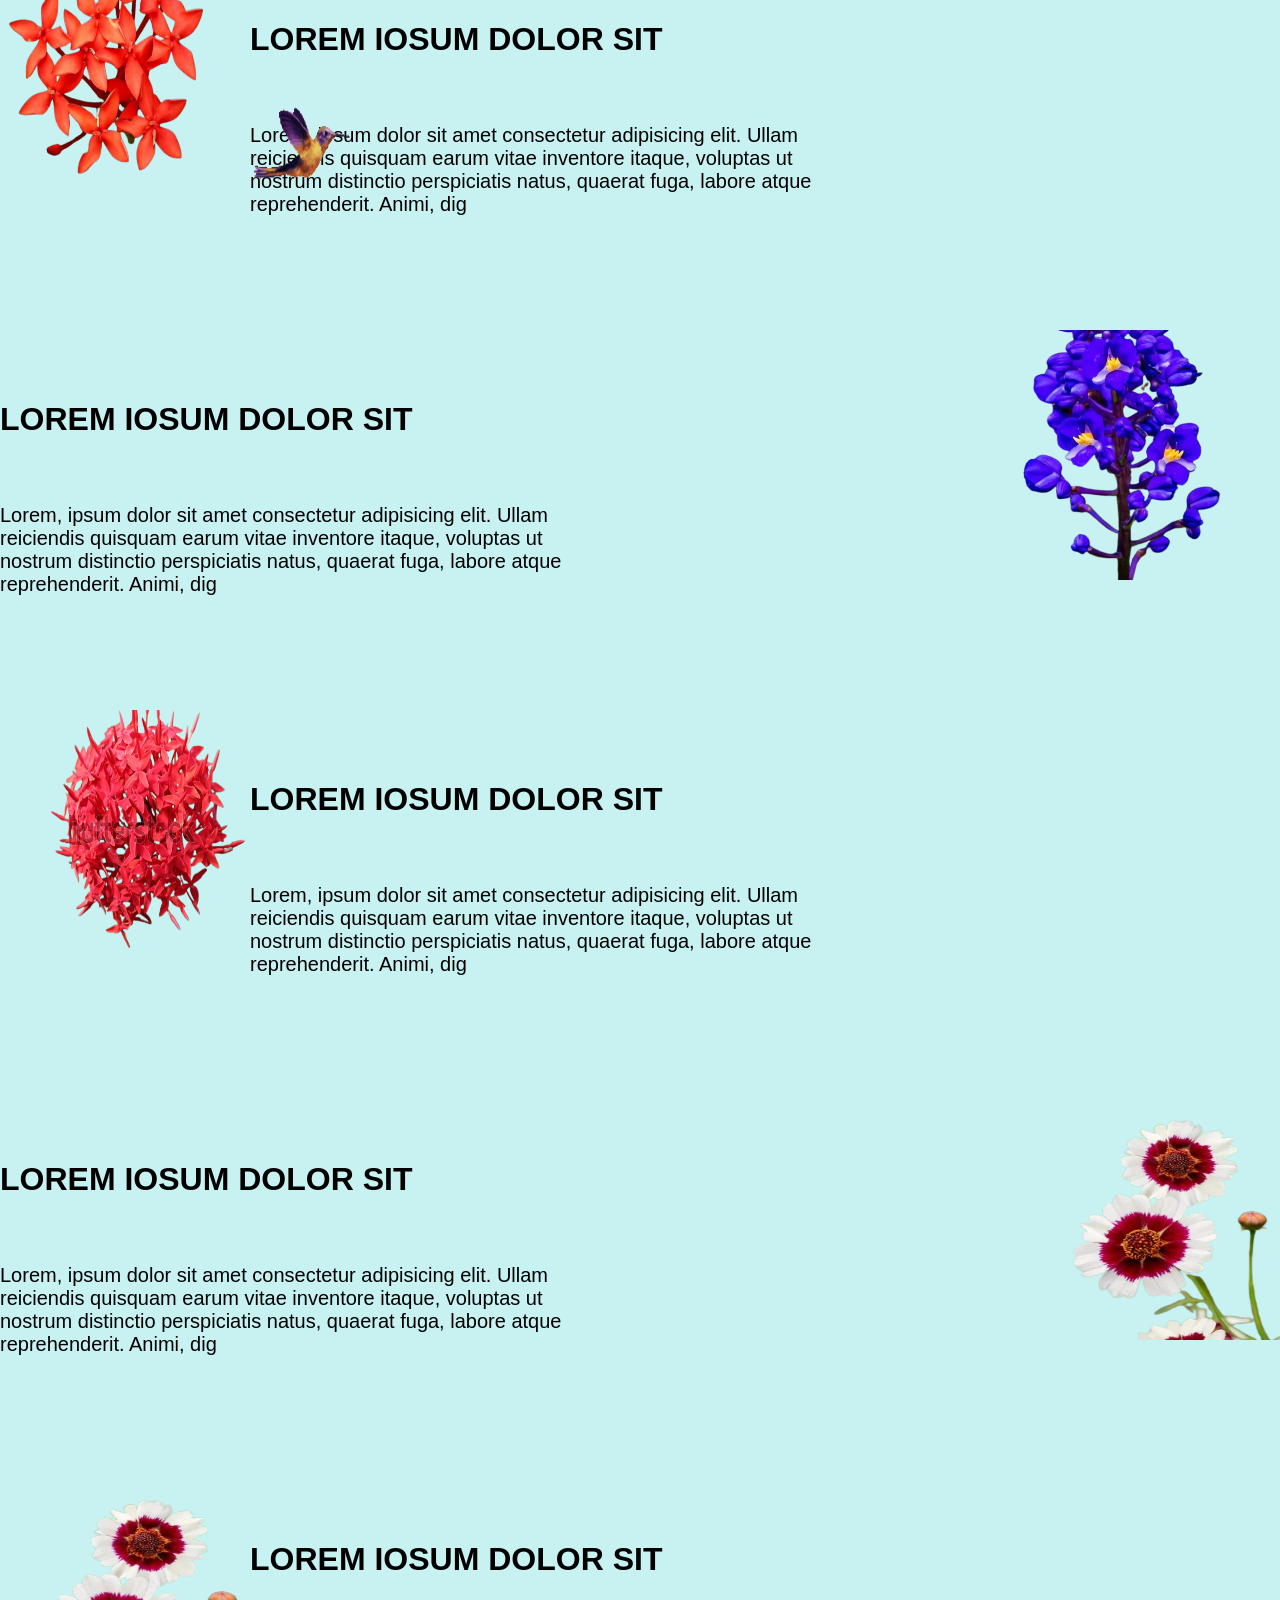
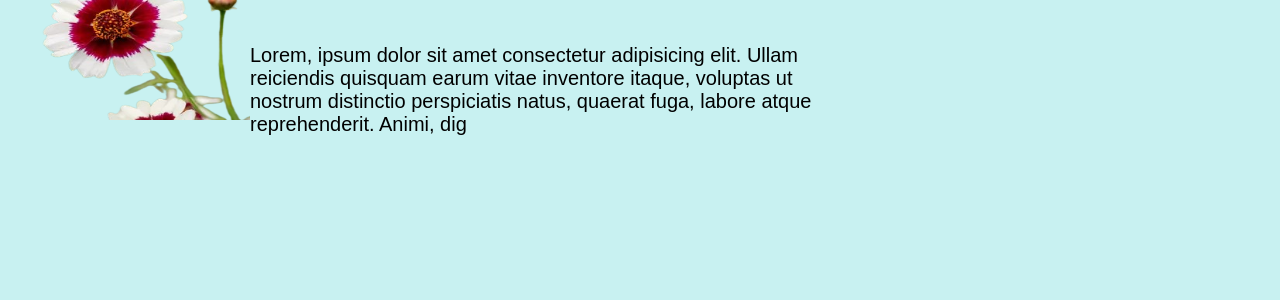
==== index.html @ 8b8d8444 "Rename gif.html to index.html i don't look the previes name. now i change the index.html" ====
<!DOCTYPE html>
<html lang="en">
<head>
    <meta charset="UTF-8">
    <meta name="viewport" content="width=device-width, initial-scale=1.0">
    <title>Document</title>
    <link rel="stylesheet" href="gif.css">
</head>
<body style="background-color: rgb(200, 241, 241);color: blue;position: relative;">



    <img src="./hummingbird-12098_256.gif" id="bird" class="bird">
    <div style="display: flex;"  id="bird1">
        <h1 style="font-size: 200px;margin-top: -50px;"><img src="./1.png" style="height: 250px;width: 250px;"></h1>
        <div style="display: grid;color: black;"><h1>LOREM IOSUM DOLOR SIT</h1><P style="margin-top: -100px;">Lorem, ipsum dolor sit amet consectetur adipisicing elit. Ullam reiciendis quisquam earum vitae inventore itaque, voluptas ut nostrum distinctio perspiciatis natus, quaerat fuga, labore atque reprehenderit. Animi, dig</P></div>
    </div>
        <div style="display: flex;"  id="bird2">
        <div style="display: grid;color: black;"><h1>LOREM IOSUM DOLOR SIT</h1><P style="margin-top: -100px;">Lorem, ipsum dolor sit amet consectetur adipisicing elit. Ullam reiciendis quisquam earum vitae inventore itaque, voluptas ut nostrum distinctio perspiciatis natus, quaerat fuga, labore atque reprehenderit. Animi, dig</P></div>
        <h1 style="font-size: 200px;margin-top: -50px;margin-right: 50px;"><img src="./2...png" style="height: 250px;width: 250px;"></h1>
    </div>
        <div style="display: flex;"  id="bird3">
        <h1 style="font-size: 200px;margin-top: -50px;"><img src="./3.....png" style="height: 250px;width: 250px;"></h1>
        <div style="display: grid;color: black;"><h1>LOREM IOSUM DOLOR SIT</h1><P style="margin-top: -100px;">Lorem, ipsum dolor sit amet consectetur adipisicing elit. Ullam reiciendis quisquam earum vitae inventore itaque, voluptas ut nostrum distinctio perspiciatis natus, quaerat fuga, labore atque reprehenderit. Animi, dig</P></div>
    </div>
        <div style="display: flex;"  id="bird4">
        <div style="display: grid;color: black;"><h1>LOREM IOSUM DOLOR SIT</h1><P style="margin-top: -100px;">Lorem, ipsum dolor sit amet consectetur adipisicing elit. Ullam reiciendis quisquam earum vitae inventore itaque, voluptas ut nostrum distinctio perspiciatis natus, quaerat fuga, labore atque reprehenderit. Animi, dig</P></div>
        <h1 style="font-size: 200px;margin-top: -50px;"><img src="./5.....png" style="height: 250px;width: 250px;"></h1>
    </div>
        <div style="display: flex;"  id="bird5">
        <h1 style="font-size: 200px;margin-top: -50px;"><img src="./5.....png" style="height: 250px;width: 250px;"></h1>
        <div style="display: grid;color: black;"><h1>LOREM IOSUM DOLOR SIT</h1><P style="margin-top: -100px;">Lorem, ipsum dolor sit amet consectetur adipisicing elit. Ullam reiciendis quisquam earum vitae inventore itaque, voluptas ut nostrum distinctio perspiciatis natus, quaerat fuga, labore atque reprehenderit. Animi, dig</P></div>
    </div>









    <script>
    const bird = document.getElementById("bird");
    const sections = document.querySelectorAll("[id^='bird']");

    window.addEventListener("scroll", () => {
        let scrollY = window.scrollY;

        sections.forEach((section, index) => {
            const rect = section.getBoundingClientRect();
            const windowHeight = window.innerHeight;

            // Check if the section is currently visible
            if (rect.top <= windowHeight / 2 && rect.bottom >= windowHeight / 2) {
                let progress = (windowHeight / 2 - rect.top) / rect.height;
                let birdX = Math.min(Math.max(progress * 100, 0), 100);

                // Odd sections → Left to Right
                // Even sections → Right to Left (Bird Flips)
                if (index % 2 === 0) {
                    bird.style.transform = `translateX(${birdX}vw) scaleX(1)`; // Normal position
                } else {
                    bird.style.transform = `translateX(${100 - birdX}vw) scaleX(-1)`; // Flipped
                }
            }
        });
    });



    </script>
</body>
</html>
---- gif.css ----
body {
    background-color: rgb(200, 241, 241);
    color: blue;
    margin: 0;
    padding: 0;
    font-family: Arial, sans-serif;
}

.bird {
    position: fixed;
    top: 50px;
    height: 200px;
    width: 200px;
    left: 0;
    width: 150px;
    transition: transform 1.3s linear;
    animation: bird;

    /* Smooth movement */
}



.content {
    margin-top: 100px;
}

.section {
    display: flex;
    align-items: center;
    justify-content: center;
    flex-direction: column;
    height: 100vh;
    text-align: center;
    color: black;
}


p {
    font-size: 20px;
    width: 60%;
}
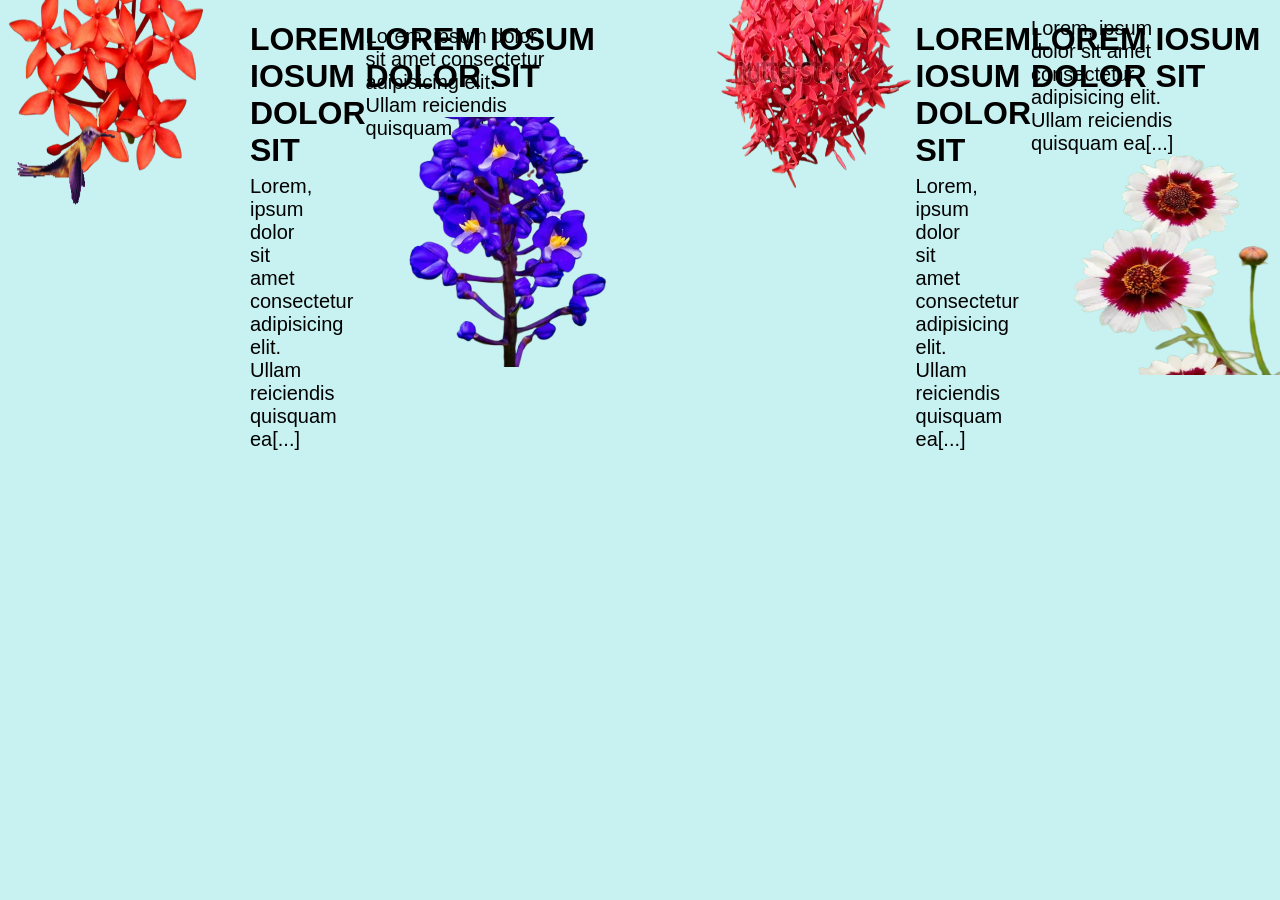
==== commit 02b50cd1: "Optimize scroll performance - add passive event listener for smooth scrolling" ====
--- a/index.html
+++ b/index.html
@@ -1,4 +1,4 @@
- <!DOCTYPE html>
+<!DOCTYPE html>
 <html lang="en">
 <head>
     <meta charset="UTF-8">
@@ -13,29 +13,24 @@
     <img src="./hummingbird-12098_256.gif" id="bird" class="bird">
     <div style="display: flex;"  id="bird1">
         <h1 style="font-size: 200px;margin-top: -50px;"><img src="./1.png" style="height: 250px;width: 250px;"></h1>
-        <div style="display: grid;color: black;"><h1>LOREM IOSUM DOLOR SIT</h1><P style="margin-top: -100px;">Lorem, ipsum dolor sit amet consectetur adipisicing elit. Ullam reiciendis quisquam earum vitae inventore itaque, voluptas ut nostrum distinctio perspiciatis natus, quaerat fuga, labore atque reprehenderit. Animi, dig</P></div>
+        <div style="display: grid;color: black;"><h1>LOREM IOSUM DOLOR SIT</h1><P style="margin-top: -100px;">Lorem, ipsum dolor sit amet consectetur adipisicing elit. Ullam reiciendis quisquam ea[...]
     </div>
         <div style="display: flex;"  id="bird2">
-        <div style="display: grid;color: black;"><h1>LOREM IOSUM DOLOR SIT</h1><P style="margin-top: -100px;">Lorem, ipsum dolor sit amet consectetur adipisicing elit. Ullam reiciendis quisquam earum vitae inventore itaque, voluptas ut nostrum distinctio perspiciatis natus, quaerat fuga, labore atque reprehenderit. Animi, dig</P></div>
+        <div style="display: grid;color: black;"><h1>LOREM IOSUM DOLOR SIT</h1><P style="margin-top: -100px;">Lorem, ipsum dolor sit amet consectetur adipisicing elit. Ullam reiciendis quisquam ea[...]
         <h1 style="font-size: 200px;margin-top: -50px;margin-right: 50px;"><img src="./2...png" style="height: 250px;width: 250px;"></h1>
     </div>
         <div style="display: flex;"  id="bird3">
         <h1 style="font-size: 200px;margin-top: -50px;"><img src="./3.....png" style="height: 250px;width: 250px;"></h1>
-        <div style="display: grid;color: black;"><h1>LOREM IOSUM DOLOR SIT</h1><P style="margin-top: -100px;">Lorem, ipsum dolor sit amet consectetur adipisicing elit. Ullam reiciendis quisquam earum vitae inventore itaque, voluptas ut nostrum distinctio perspiciatis natus, quaerat fuga, labore atque reprehenderit. Animi, dig</P></div>
+        <div style="display: grid;color: black;"><h1>LOREM IOSUM DOLOR SIT</h1><P style="margin-top: -100px;">Lorem, ipsum dolor sit amet consectetur adipisicing elit. Ullam reiciendis quisquam ea[...]
     </div>
         <div style="display: flex;"  id="bird4">
-        <div style="display: grid;color: black;"><h1>LOREM IOSUM DOLOR SIT</h1><P style="margin-top: -100px;">Lorem, ipsum dolor sit amet consectetur adipisicing elit. Ullam reiciendis quisquam earum vitae inventore itaque, voluptas ut nostrum distinctio perspiciatis natus, quaerat fuga, labore atque reprehenderit. Animi, dig</P></div>
+        <div style="display: grid;color: black;"><h1>LOREM IOSUM DOLOR SIT</h1><P style="margin-top: -100px;">Lorem, ipsum dolor sit amet consectetur adipisicing elit. Ullam reiciendis quisquam ea[...]
         <h1 style="font-size: 200px;margin-top: -50px;"><img src="./5.....png" style="height: 250px;width: 250px;"></h1>
     </div>
         <div style="display: flex;"  id="bird5">
         <h1 style="font-size: 200px;margin-top: -50px;"><img src="./5.....png" style="height: 250px;width: 250px;"></h1>
-        <div style="display: grid;color: black;"><h1>LOREM IOSUM DOLOR SIT</h1><P style="margin-top: -100px;">Lorem, ipsum dolor sit amet consectetur adipisicing elit. Ullam reiciendis quisquam earum vitae inventore itaque, voluptas ut nostrum distinctio perspiciatis natus, quaerat fuga, labore atque reprehenderit. Animi, dig</P></div>
+        <div style="display: grid;color: black;"><h1>LOREM IOSUM DOLOR SIT</h1><P style="margin-top: -100px;">Lorem, ipsum dolor sit amet consectetur adipisicing elit. Ullam reiciendis quisquam ea[...]
     </div>
-
-
-
-
-
 
 
 
@@ -43,6 +38,8 @@
     <script>
     const bird = document.getElementById("bird");
     const sections = document.querySelectorAll("[id^='bird']");
+    let lastBirdX = 0;
+    let lastBirdFlip = false;
 
     window.addEventListener("scroll", () => {
         let scrollY = window.scrollY;
@@ -65,20 +62,10 @@
                 }
             }
         });
-    });
+    }, { passive: true });
 
 
 
     </script>
 </body>
 </html>
-
-
-
-
-
-
-
-
-
-
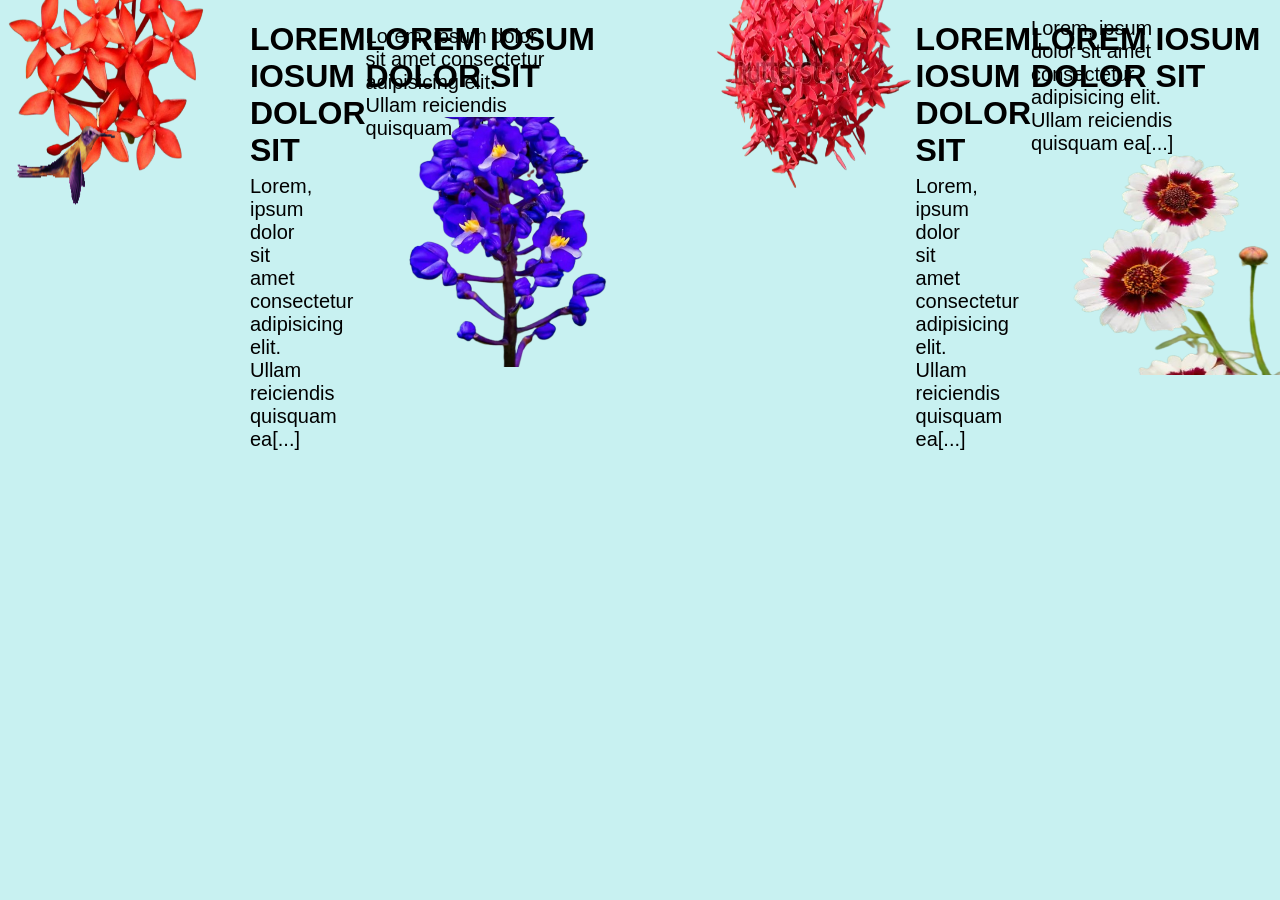
==== commit f259af72: "Professional smooth animation - use requestAnimationFrame for 60fps smooth bird flying" ====
--- a/index.html
+++ b/index.html
@@ -38,12 +38,12 @@
     <script>
     const bird = document.getElementById("bird");
     const sections = document.querySelectorAll("[id^='bird']");
-    let lastBirdX = 0;
-    let lastBirdFlip = false;
+    
+    // Request animation frame for ultra smooth animation
+    let ticking = false;
+    let scrollY = 0;
 
-    window.addEventListener("scroll", () => {
-        let scrollY = window.scrollY;
-
+    function updateBirdPosition() {
         sections.forEach((section, index) => {
             const rect = section.getBoundingClientRect();
             const windowHeight = window.innerHeight;
@@ -56,12 +56,20 @@
                 // Odd sections → Left to Right
                 // Even sections → Right to Left (Bird Flips)
                 if (index % 2 === 0) {
-                    bird.style.transform = `translateX(${birdX}vw) scaleX(1)`; // Normal position
+                    bird.style.transform = `translateX(${birdX}vw) scaleX(1) translateZ(0)`; // Normal position
                 } else {
-                    bird.style.transform = `translateX(${100 - birdX}vw) scaleX(-1)`; // Flipped
+                    bird.style.transform = `translateX(${100 - birdX}vw) scaleX(-1) translateZ(0)`; // Flipped
                 }
             }
         });
+        ticking = false;
+    }
+
+    window.addEventListener("scroll", () => {
+        if (!ticking) {
+            window.requestAnimationFrame(updateBirdPosition);
+            ticking = true;
+        }
     }, { passive: true });
 
 
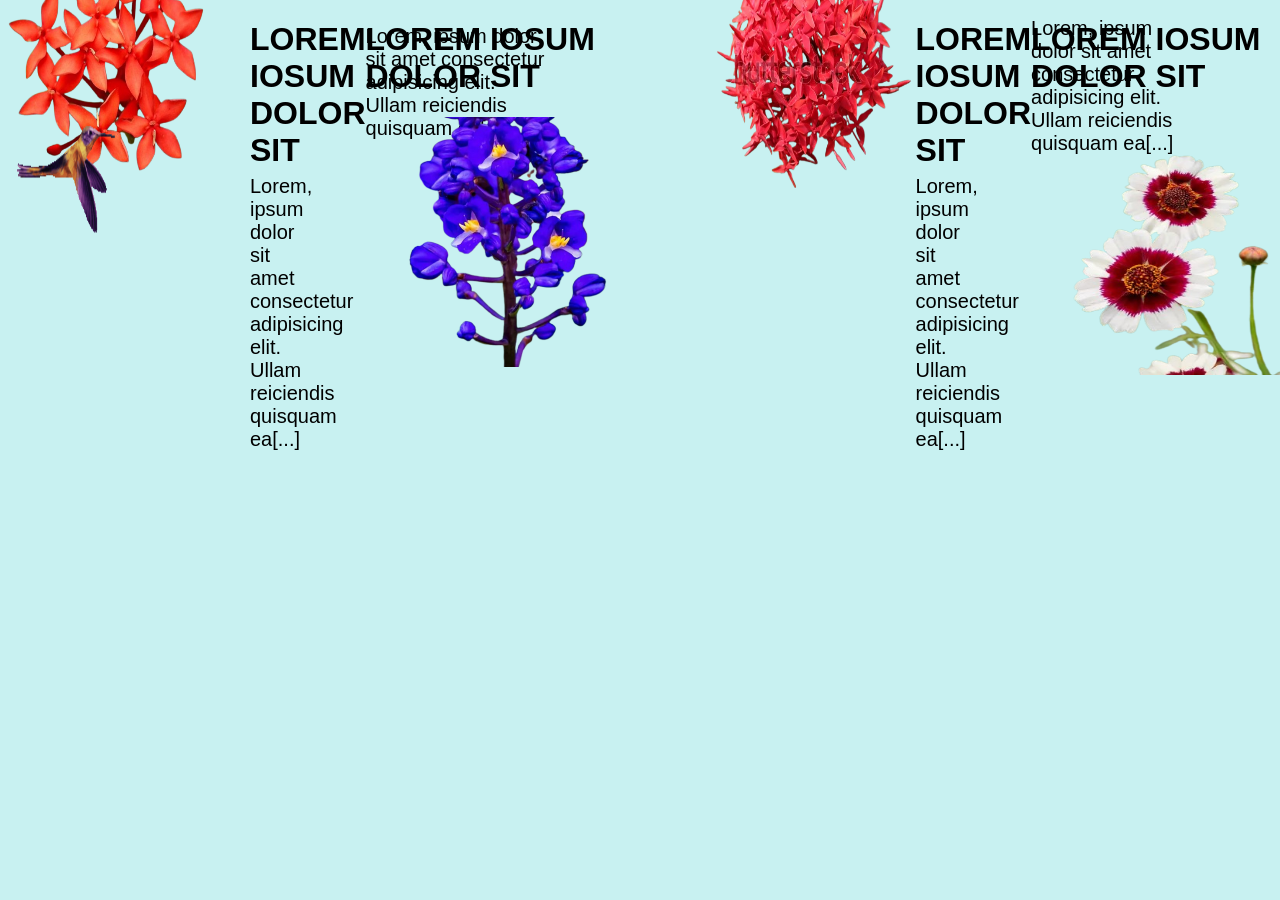
==== commit bea4078d: "Fix jerky bird animation - use smooth easing interpolation with optimized animation loop" ====
--- a/index.html
+++ b/index.html
@@ -7,8 +7,6 @@
     <link rel="stylesheet" href="gif.css">
 </head>
 <body style="background-color: rgb(200, 241, 241);color: blue;position: relative;">
-
-
 
     <img src="./hummingbird-12098_256.gif" id="bird" class="bird">
     <div style="display: flex;"  id="bird1">
@@ -32,48 +30,60 @@
         <div style="display: grid;color: black;"><h1>LOREM IOSUM DOLOR SIT</h1><P style="margin-top: -100px;">Lorem, ipsum dolor sit amet consectetur adipisicing elit. Ullam reiciendis quisquam ea[...]
     </div>
 
-
-
-
     <script>
     const bird = document.getElementById("bird");
     const sections = document.querySelectorAll("[id^='bird']");
     
-    // Request animation frame for ultra smooth animation
-    let ticking = false;
-    let scrollY = 0;
+    let currentBirdX = 0;
+    let targetBirdX = 0;
+    let currentFlip = 1;
+    let targetFlip = 1;
+    let animationFrameId = null;
 
-    function updateBirdPosition() {
+    // Smooth easing function
+    function easeInOutQuad(t) {
+        return t < 0.5 ? 2 * t * t : -1 + (4 - 2 * t) * t;
+    }
+
+    // Smooth animation loop
+    function animateBird() {
+        // Smoothly interpolate bird position
+        currentBirdX += (targetBirdX - currentBirdX) * 0.15; // Smooth easing factor
+        currentFlip += (targetFlip - currentFlip) * 0.15;
+
+        bird.style.transform = `translateX(${currentBirdX}vw) scaleX(${currentFlip}) translateZ(0)`;
+        
+        animationFrameId = requestAnimationFrame(animateBird);
+    }
+
+    // Start animation loop
+    animateBird();
+
+    // Update target position on scroll (throttled)
+    let lastScrollTime = 0;
+    window.addEventListener("scroll", () => {
+        const currentTime = Date.now();
+        if (currentTime - lastScrollTime < 16) return; // ~60fps throttle
+        lastScrollTime = currentTime;
+
         sections.forEach((section, index) => {
             const rect = section.getBoundingClientRect();
             const windowHeight = window.innerHeight;
 
-            // Check if the section is currently visible
             if (rect.top <= windowHeight / 2 && rect.bottom >= windowHeight / 2) {
                 let progress = (windowHeight / 2 - rect.top) / rect.height;
                 let birdX = Math.min(Math.max(progress * 100, 0), 100);
 
-                // Odd sections → Left to Right
-                // Even sections → Right to Left (Bird Flips)
                 if (index % 2 === 0) {
-                    bird.style.transform = `translateX(${birdX}vw) scaleX(1) translateZ(0)`; // Normal position
+                    targetBirdX = birdX;
+                    targetFlip = 1;
                 } else {
-                    bird.style.transform = `translateX(${100 - birdX}vw) scaleX(-1) translateZ(0)`; // Flipped
+                    targetBirdX = 100 - birdX;
+                    targetFlip = -1;
                 }
             }
         });
-        ticking = false;
-    }
-
-    window.addEventListener("scroll", () => {
-        if (!ticking) {
-            window.requestAnimationFrame(updateBirdPosition);
-            ticking = true;
-        }
     }, { passive: true });
-
-
-
     </script>
 </body>
 </html>
